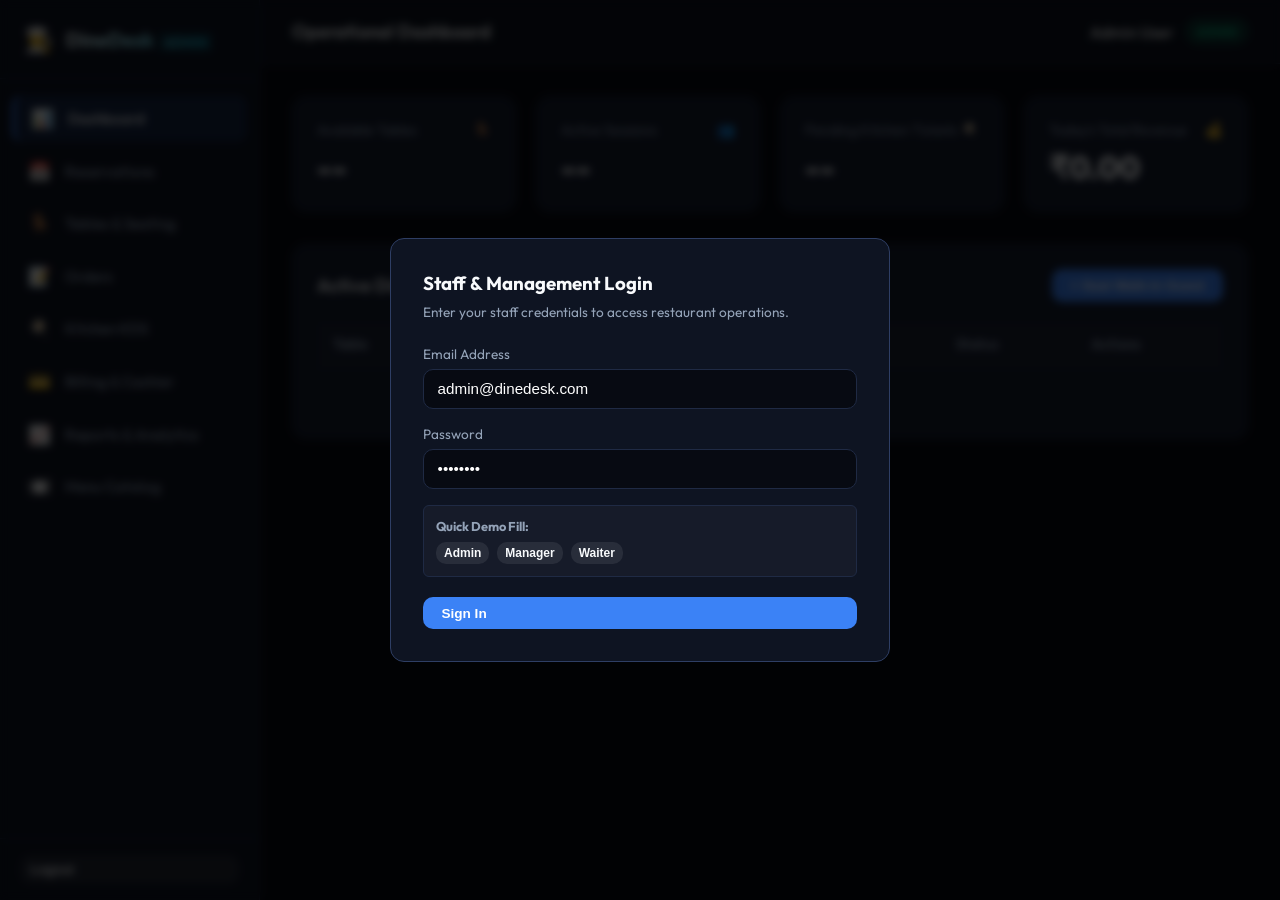
==== frontend/admin.html @ 4d53def3 "Update DineDesk: KDS live stream item fix, admin & floor operations, SQLite inspection utilities, an" ====
<!DOCTYPE html>
<html lang="en">
<head>
  <meta charset="UTF-8">
  <meta name="viewport" content="width=device-width, initial-scale=1.0">
  <title>DineDesk | Admin & Operations Portal</title>
  <link rel="preconnect" href="https://fonts.googleapis.com">
  <link rel="preconnect" href="https://fonts.gstatic.com" crossorigin>
  <link href="https://fonts.googleapis.com/css2?family=Outfit:wght@300;400;500;600;700;800&family=Fira+Code:wght@400;500;600&display=swap" rel="stylesheet">
  <link rel="stylesheet" href="staff.css">
</head>
<body>

  <!-- Left Sidebar Navigation -->
  <aside class="sidebar">
    <div class="sidebar-header">
      <span style="font-size: 1.5rem;">👨‍🍳</span>
      <h2>DineDesk <span style="font-size: 0.8rem; font-weight: 600; color: var(--accent-cyan); background: rgba(6,182,212,0.15); padding: 2px 6px; border-radius: 4px;">ADMIN</span></h2>
    </div>

    <nav class="sidebar-nav">
      <a class="nav-link active" onclick="switchPane('dashboard')">
        <span class="nav-link-icon">📊</span> Dashboard
      </a>
      <a class="nav-link" onclick="switchPane('reservations')">
        <span class="nav-link-icon">📅</span> Reservations
      </a>
      <a class="nav-link" onclick="switchPane('tables')">
        <span class="nav-link-icon">🪑</span> Tables & Seating
      </a>
      <a class="nav-link" onclick="switchPane('orders')">
        <span class="nav-link-icon">📝</span> Orders
      </a>
      <a class="nav-link" onclick="switchPane('kitchen')">
        <span class="nav-link-icon">🍳</span> Kitchen KDS
      </a>
      <a class="nav-link" onclick="switchPane('billing')">
        <span class="nav-link-icon">💳</span> Billing & Cashier
      </a>
      <a class="nav-link" onclick="switchPane('reports')">
        <span class="nav-link-icon">📈</span> Reports & Analytics
      </a>
      <a class="nav-link" onclick="switchPane('menu')">
        <span class="nav-link-icon">🍽️</span> Menu Catalog
      </a>
    </nav>

    <div class="sidebar-footer">
      <button class="btn btn-secondary" onclick="logoutStaff()" style="width: 100%; padding: 0.45rem 0.65rem; font-size: 0.8rem;">Logout</button>
    </div>
  </aside>

  <!-- Main Application Wrapper -->
  <div class="main-wrapper">
    <!-- Top Bar -->
    <header class="top-bar">
      <div class="top-title" id="current-pane-title">Operational Dashboard</div>
      <div style="display:flex; align-items:center; gap: 1rem;">
        <div class="user-badge">
          <span id="staff-name-display" style="font-weight: 500;">Admin User</span>
          <span class="role-tag" id="staff-role-display">ADMIN</span>
        </div>
      </div>
    </header>

    <!-- 1. DASHBOARD PANE -->
    <main class="content-pane active" id="pane-dashboard">
      <div class="stats-grid">
        <div class="stat-card">
          <div class="stat-header"><span>Available Tables</span><span>🪑</span></div>
          <div class="stat-value" id="stat-available-tables">--</div>
        </div>
        <div class="stat-card">
          <div class="stat-header"><span>Active Sessions</span><span>👥</span></div>
          <div class="stat-value" id="stat-active-sessions">--</div>
        </div>
        <div class="stat-card">
          <div class="stat-header"><span>Pending Kitchen Tickets</span><span>🍳</span></div>
          <div class="stat-value" id="stat-kitchen-tickets">--</div>
        </div>
        <div class="stat-card">
          <div class="stat-header"><span>Today's Total Revenue</span><span>💰</span></div>
          <div class="stat-value" id="stat-today-revenue">₹0.00</div>
        </div>
      </div>

      <div class="panel-card">
        <div class="panel-header">
          <h3>Active Dining Sessions on Floor</h3>
          <button class="btn btn-primary" onclick="openSeatModal()">+ Seat Walk-in Guest</button>
        </div>
        <table class="data-table">
          <thead>
            <tr>
              <th>Table</th>
              <th>Customer</th>
              <th>Guests</th>
              <th>Start Time</th>
              <th>Status</th>
              <th>Actions</th>
            </tr>
          </thead>
          <tbody id="dashboard-sessions-tbody">
            <tr><td colspan="6" style="text-align:center;">Loading active sessions...</td></tr>
          </tbody>
        </table>
      </div>
    </main>

    <!-- 2. RESERVATIONS PANE -->
    <main class="content-pane" id="pane-reservations">
      <div class="panel-card">
        <div class="panel-header" style="flex-wrap: wrap; gap: 1rem;">
          <div style="display:flex; align-items:center; gap: 0.8rem;">
            <h3>Master Guest Reservations Ledger</h3>
            <span class="badge" style="background:rgba(16,185,129,0.15); color:#10b981; border:1px solid rgba(16,185,129,0.3); font-size:0.75rem; padding:0.25rem 0.65rem; border-radius:20px;">
              🟢 Live Auto-Sync Active
            </span>
          </div>
          <div style="display:flex; gap:0.75rem; flex-wrap: wrap; align-items: center;">
            <input type="text" id="admin-res-search" class="form-control" placeholder="🔍 Search guest name, phone, table..." style="min-width:240px;" oninput="filterStaffReservationsTable()">
            <select id="res-filter-status" class="form-control" onchange="loadStaffReservations()">
              <option value="">All Statuses</option>
              <option value="PENDING">PENDING</option>
              <option value="CONFIRMED">CONFIRMED</option>
              <option value="CANCELLED">CANCELLED</option>
              <option value="COMPLETED">COMPLETED</option>
            </select>
            <button class="btn btn-secondary" onclick="loadStaffReservations()">🔄 Refresh</button>
          </div>
        </div>
        <table class="data-table">
          <thead>
            <tr>
              <th>Ref ID</th>
              <th>Customer Name</th>
              <th>Phone / Contact</th>
              <th>Allocated Table</th>
              <th>Date & Reserved Slot</th>
              <th>Party Size</th>
              <th>Status</th>
              <th>Management Actions</th>
            </tr>
          </thead>
          <tbody id="reservations-tbody">
            <tr><td colspan="8" style="text-align:center;">Loading reservations...</td></tr>
          </tbody>
        </table>
      </div>
    </main>

    <!-- 3. TABLES PANE -->
    <main class="content-pane" id="pane-tables">
      <div class="panel-card">
        <div class="panel-header">
          <div>
            <h3>Restaurant Floor Map & Seating</h3>
            <span style="font-size:0.8rem; color:var(--text-muted);">Admin Authority: Add new tables or permanently delete tables from database</span>
          </div>
          <div style="display:flex; gap:0.6rem;">
            <button class="btn btn-primary" onclick="openAddTableModal()">+ Add Table</button>
            <button class="btn btn-secondary" onclick="openSeatModal()">+ Seat Guests</button>
          </div>
        </div>
        <div class="floor-grid" id="floor-tables-container">
          <!-- Tables loaded dynamically -->
        </div>
      </div>
    </main>

    <!-- 4. ORDERS PANE -->
    <main class="content-pane" id="pane-orders">
      <div class="panel-card">
        <div class="panel-header">
          <h3>Floor Orders Management</h3>
          <button class="btn btn-primary" onclick="openNewOrderModal()">+ Create New Order</button>
        </div>
        <table class="data-table">
          <thead>
            <tr>
              <th>Order ID</th>
              <th>Table</th>
              <th>Staff User</th>
              <th>Items</th>
              <th>Status</th>
              <th>Action</th>
            </tr>
          </thead>
          <tbody id="staff-orders-tbody">
            <tr><td colspan="6" style="text-align:center;">Loading floor orders...</td></tr>
          </tbody>
        </table>
      </div>
    </main>

    <!-- 5. KITCHEN PANE -->
    <main class="content-pane" id="pane-kitchen">
      <div class="panel-card">
        <div class="panel-header">
          <h3>Kitchen Display System (KDS) Live Stream</h3>
          <button class="btn btn-secondary" onclick="loadKitchenTickets()">🔄 Refresh Stream</button>
        </div>
        <div class="kds-grid" id="kds-tickets-container">
          <!-- Kitchen tickets loaded dynamically -->
        </div>
      </div>
    </main>

    <!-- 6. BILLING PANE -->
    <main class="content-pane" id="pane-billing">
      <div class="panel-card">
        <div class="panel-header">
          <div>
            <h3>Table Itemized Billing & Financial Summary</h3>
            <span style="font-size:0.8rem; color:var(--text-muted);">Real-time summary of table charges, guest orders, tax and payment settlement status</span>
          </div>
          <div style="display:flex; gap:0.5rem; align-items:center;">
            <select id="billing-session-select" class="form-control" onchange="loadBillingSession()" style="min-width:280px;">
              <option value="">Select an Active Table Session...</option>
            </select>
          </div>
        </div>

        <div id="billing-details-view" style="display:none;">
          <div style="display:grid; grid-template-columns: 2fr 1fr; gap:1.5rem;">
            <div>
              <h4 style="margin-bottom:1rem;">Itemized Order & Consumption Details</h4>
              <table class="data-table">
                <thead>
                  <tr>
                    <th>Item</th>
                    <th>Qty</th>
                    <th>Price</th>
                    <th>Total</th>
                  </tr>
                </thead>
                <tbody id="bill-items-tbody"></tbody>
              </table>
            </div>

            <div>
              <h4 style="margin-bottom:1rem;">Table Settlement Summary</h4>
              <div class="bill-breakdown-box">
                <div class="bill-summary-line"><span>Subtotal:</span> <span id="bill-subtotal-val">₹0.00</span></div>
                <div class="bill-summary-line"><span>GST (5%):</span> <span id="bill-tax-val">₹0.00</span></div>
                <div class="bill-summary-line total-line"><span>Total Payable:</span> <span id="bill-total-val">₹0.00</span></div>
                <div class="bill-summary-line"><span>Paid by Guest:</span> <span id="bill-paid-val" style="color:var(--accent-emerald);">₹0.00</span></div>
                <div class="bill-summary-line" style="font-weight:700; color:#ffffff;"><span>Outstanding Balance:</span> <span id="bill-balance-val">₹0.00</span></div>
                <div class="bill-summary-line"><span>Bill Status:</span> <span id="bill-status-badge" class="badge">UNPAID</span></div>
              </div>
            </div>
          </div>
        </div>
      </div>
    </main>

    <!-- 7. REPORTS PANE -->
    <main class="content-pane" id="pane-reports">
      <div class="panel-card">
        <div class="panel-header">
          <h3>Daily Revenue Aggregations</h3>
        </div>
        <table class="data-table">
          <thead>
            <tr>
              <th>Date</th>
              <th>Transaction Count</th>
              <th>Total Revenue (₹)</th>
            </tr>
          </thead>
          <tbody id="daily-revenue-tbody">
            <tr><td colspan="3" style="text-align:center;">Loading revenue report...</td></tr>
          </tbody>
        </table>
      </div>

      <div style="display:grid; grid-template-columns: 1fr 1fr; gap:1.5rem;">
        <div class="panel-card">
          <div class="panel-header"><h3>Top Selling Items</h3></div>
          <table class="data-table">
            <thead>
              <tr>
                <th>Item</th>
                <th>Category</th>
                <th>Units Sold</th>
                <th>Revenue</th>
              </tr>
            </thead>
            <tbody id="item-sales-tbody"></tbody>
          </table>
        </div>

        <div class="panel-card">
          <div class="panel-header"><h3>Table Utilization & Turnover</h3></div>
          <table class="data-table">
            <thead>
              <tr>
                <th>Table</th>
                <th>Capacity</th>
                <th>Sessions</th>
                <th>Avg Turnaround (Min)</th>
              </tr>
            </thead>
            <tbody id="table-turnover-tbody"></tbody>
          </table>
        </div>
      </div>
    </main>

    <!-- 8. MENU PANE -->
    <main class="content-pane" id="pane-menu">
      <div class="panel-card">
        <div class="panel-header">
          <h3>Menu Catalog</h3>
        </div>
        <table class="data-table">
          <thead>
            <tr>
              <th>Item Name</th>
              <th>Category</th>
              <th>Description</th>
              <th>Price (₹)</th>
              <th>Status</th>
            </tr>
          </thead>
          <tbody id="staff-menu-tbody"></tbody>
        </table>
      </div>
    </main>
  </div>

  <!-- Staff Login Modal -->
  <div class="staff-modal-overlay" id="staff-login-modal">
    <div class="staff-modal-card">
      <h3 style="margin-bottom:0.5rem;">Staff & Management Login</h3>
      <p style="color:var(--text-muted); font-size:0.85rem; margin-bottom:1.5rem;">Enter your staff credentials to access restaurant operations.</p>
      
      <form onsubmit="handleStaffLogin(event)">
        <div class="form-group">
          <label>Email Address</label>
          <input type="email" id="login-email" class="form-control" value="admin@dinedesk.com" required>
        </div>
        <div class="form-group">
          <label>Password</label>
          <input type="password" id="login-password" class="form-control" value="admin123" required>
        </div>
        <div style="background: rgba(255,255,255,0.03); border:1px solid var(--border-color); border-radius:var(--radius-sm); padding:0.75rem; font-size:0.8rem; color:var(--text-muted); margin-bottom:1.25rem;">
          <strong>Quick Demo Fill:</strong><br>
          <div style="display:flex; gap:0.5rem; margin-top:0.5rem;">
            <button type="button" class="btn btn-secondary" style="font-size:0.75rem; padding:0.25rem 0.5rem;" onclick="quickLogin('admin@dinedesk.com', 'admin123')">Admin</button>
            <button type="button" class="btn btn-secondary" style="font-size:0.75rem; padding:0.25rem 0.5rem;" onclick="quickLogin('manager@dinedesk.com', 'manager123')">Manager</button>
            <button type="button" class="btn btn-secondary" style="font-size:0.75rem; padding:0.25rem 0.5rem;" onclick="quickLogin('waiter@dinedesk.com', 'waiter123')">Waiter</button>
          </div>
        </div>
        <button type="submit" class="btn btn-primary" style="width:100%;">Sign In</button>
      </form>
    </div>
  </div>

  <!-- Seat Guest Modal -->
  <div class="staff-modal-overlay" id="seat-guest-modal">
    <div class="staff-modal-card">
      <h3 style="margin-bottom:1rem;">Seat Guests at Table</h3>
      <form onsubmit="handleSeatGuests(event)">
        <div class="form-group">
          <label>Select Table</label>
          <select id="seat-table-select" class="form-control" required></select>
        </div>
        <div class="form-group">
          <label>Guest Count</label>
          <input type="number" id="seat-guests-count" class="form-control" min="1" value="2" required>
        </div>
        <div style="display:flex; justify-content:flex-end; gap:0.5rem; margin-top:1.5rem;">
          <button type="button" class="btn btn-secondary" onclick="closeStaffModals()">Cancel</button>
          <button type="submit" class="btn btn-success">Seat & Open Session</button>
        </div>
      </form>
    </div>
  </div>

  <!-- New Order Modal -->
  <div class="staff-modal-overlay" id="new-order-modal">
    <div class="staff-modal-card" style="max-width:550px;">
      <h3 style="margin-bottom:1rem;">Create Table Order</h3>
      <form onsubmit="handleCreateStaffOrder(event)">
        <div class="form-group">
          <label>Active Table Session</label>
          <select id="order-session-select" class="form-control" required></select>
        </div>
        <div class="form-group">
          <label>Select Dish</label>
          <select id="order-item-select" class="form-control" required></select>
        </div>
        <div class="form-group">
          <label>Quantity</label>
          <input type="number" id="order-item-qty" class="form-control" min="1" value="1" required>
        </div>
        <div class="form-group">
          <label>Special Instructions</label>
          <input type="text" id="order-item-notes" class="form-control" placeholder="e.g. Less salt, extra chutney">
        </div>
        <div style="display:flex; justify-content:flex-end; gap:0.5rem; margin-top:1.5rem;">
          <button type="button" class="btn btn-secondary" onclick="closeStaffModals()">Cancel</button>
          <button type="submit" class="btn btn-primary">Fire to Kitchen</button>
        </div>
      </form>
    </div>
  </div>

  <!-- Add Table Modal (Admin Authority) -->
  <div class="staff-modal-overlay" id="add-table-modal">
    <div class="staff-modal-card" style="max-width:480px;">
      <h3 style="margin-bottom:1rem;">Add Dining Table (Admin Authority)</h3>
      <form onsubmit="handleAddTable(event)">
        <div class="form-group">
          <label>Table Number</label>
          <input type="text" id="new-table-number" class="form-control" placeholder="e.g. T06, R04, F04, P02" required style="text-transform:uppercase;">
          <small style="color:var(--text-muted); font-size:0.75rem;">Use prefix T (Main Hall), R (Rooftop Terrace), F (Family Lounge), P (Private Dining)</small>
        </div>
        <div class="form-group">
          <label>Dining Atmosphere / Area</label>
          <select id="new-table-area" class="form-control" required>
            <option value="Main Dining Hall">Main Dining Hall</option>
            <option value="Romantic Terrace (Rooftop)">Romantic Terrace (Rooftop)</option>
            <option value="Family & Kids Lounge">Family & Kids Lounge</option>
            <option value="Chef's Private Dining">Chef's Private Dining</option>
          </select>
        </div>
        <div class="form-group">
          <label>Seating Capacity (Max Guests)</label>
          <input type="number" id="new-table-capacity" class="form-control" min="1" max="20" value="4" required>
        </div>
        <div style="display:flex; justify-content:flex-end; gap:0.5rem; margin-top:1.5rem;">
          <button type="button" class="btn btn-secondary" onclick="closeStaffModals()">Cancel</button>
          <button type="submit" class="btn btn-primary">+ Create Table in Database</button>
        </div>
      </form>
    </div>
  </div>

  <script src="staff.js"></script>
</body>
</html>
---- frontend/staff.css ----
:root {
  --bg-dark: #070a12;
  --bg-surface: #0e1422;
  --bg-card: #141c2e;
  --bg-card-hover: #1e2840;
  --border-color: #1f2a44;
  --border-highlight: #2e3e64;

  --accent-blue: #3b82f6;
  --accent-cyan: #06b6d4;
  --accent-purple: #8b5cf6;
  --accent-emerald: #10b981;
  --accent-amber: #f59e0b;
  --accent-rose: #f43f5e;

  --text-main: #f8fafc;
  --text-muted: #94a3b8;
  --text-dim: #64748b;

  --radius-sm: 6px;
  --radius-md: 10px;
  --radius-lg: 14px;
}

* {
  box-sizing: border-box;
  margin: 0;
  padding: 0;
}

body {
  font-family: 'Outfit', sans-serif;
  background-color: var(--bg-dark);
  color: var(--text-main);
  display: flex;
  min-height: 100vh;
}

/* Sidebar */
.sidebar {
  width: 260px;
  background: var(--bg-surface);
  border-right: 1px solid var(--border-color);
  display: flex;
  flex-direction: column;
  position: fixed;
  top: 0;
  bottom: 0;
  left: 0;
  z-index: 100;
}

.sidebar-header {
  padding: 1.5rem;
  border-bottom: 1px solid var(--border-color);
  display: flex;
  align-items: center;
  gap: 0.75rem;
}

.sidebar-header h2 {
  font-size: 1.25rem;
  font-weight: 700;
  background: linear-gradient(135deg, #ffffff, var(--accent-cyan));
  -webkit-background-clip: text;
  -webkit-text-fill-color: transparent;
}

.sidebar-nav {
  padding: 1rem 0.75rem;
  flex: 1;
  overflow-y: auto;
  display: flex;
  flex-direction: column;
  gap: 0.35rem;
}

.nav-link {
  display: flex;
  align-items: center;
  gap: 0.85rem;
  padding: 0.75rem 1rem;
  border-radius: var(--radius-md);
  color: var(--text-muted);
  text-decoration: none;
  font-size: 0.95rem;
  font-weight: 500;
  cursor: pointer;
  transition: all 0.2s ease;
}

.nav-link:hover, .nav-link.active {
  background: rgba(59, 130, 246, 0.15);
  color: #ffffff;
  border-left: 3px solid var(--accent-blue);
}

.nav-link-icon {
  font-size: 1.15rem;
}

.sidebar-footer {
  padding: 1rem 1.25rem;
  border-top: 1px solid var(--border-color);
  display: flex;
  align-items: center;
  justify-content: space-between;
  font-size: 0.85rem;
  color: var(--text-muted);
}

/* Main Content Area */
.main-wrapper {
  margin-left: 260px;
  flex: 1;
  display: flex;
  flex-direction: column;
  min-height: 100vh;
}

.top-bar {
  height: 64px;
  background: rgba(14, 20, 34, 0.8);
  backdrop-filter: blur(10px);
  border-bottom: 1px solid var(--border-color);
  display: flex;
  align-items: center;
  justify-content: space-between;
  padding: 0 2rem;
  position: sticky;
  top: 0;
  z-index: 90;
}

.top-title {
  font-size: 1.15rem;
  font-weight: 600;
}

.user-badge {
  display: flex;
  align-items: center;
  gap: 0.75rem;
}

.role-tag {
  background: rgba(16, 185, 129, 0.2);
  color: var(--accent-emerald);
  border: 1px solid rgba(16, 185, 129, 0.4);
  padding: 0.25rem 0.6rem;
  border-radius: 9999px;
  font-size: 0.75rem;
  font-weight: 700;
  text-transform: uppercase;
}

.content-pane {
  padding: 2rem;
  display: none;
}

.content-pane.active {
  display: block;
  animation: fadeIn 0.2s ease-in-out;
}

@keyframes fadeIn {
  from { opacity: 0; transform: translateY(6px); }
  to { opacity: 1; transform: translateY(0); }
}

/* Dashboard Stats Grid */
.stats-grid {
  display: grid;
  grid-template-columns: repeat(auto-fit, minmax(220px, 1fr));
  gap: 1.25rem;
  margin-bottom: 2rem;
}

.stat-card {
  background: var(--bg-card);
  border: 1px solid var(--border-color);
  border-radius: var(--radius-lg);
  padding: 1.5rem;
  display: flex;
  flex-direction: column;
  gap: 0.5rem;
}

.stat-header {
  display: flex;
  justify-content: space-between;
  color: var(--text-muted);
  font-size: 0.9rem;
}

.stat-value {
  font-size: 2rem;
  font-weight: 800;
  color: var(--text-main);
}

/* General Card */
.panel-card {
  background: var(--bg-card);
  border: 1px solid var(--border-color);
  border-radius: var(--radius-lg);
  padding: 1.5rem;
  margin-bottom: 1.5rem;
}

.panel-header {
  display: flex;
  justify-content: space-between;
  align-items: center;
  margin-bottom: 1.25rem;
}

.panel-header h3 {
  font-size: 1.15rem;
  font-weight: 600;
}

/* Tables in Panels */
.data-table {
  width: 100%;
  border-collapse: collapse;
  text-align: left;
  font-size: 0.9rem;
}

.data-table th {
  padding: 0.85rem 1rem;
  background: rgba(255, 255, 255, 0.02);
  color: var(--text-muted);
  font-weight: 600;
  border-bottom: 1px solid var(--border-color);
}

.data-table td {
  padding: 0.85rem 1rem;
  border-bottom: 1px solid rgba(255, 255, 255, 0.04);
  color: var(--text-main);
}

.data-table tr:hover td {
  background: rgba(255, 255, 255, 0.02);
}

/* Badges */
.badge {
  padding: 0.25rem 0.65rem;
  border-radius: 9999px;
  font-size: 0.75rem;
  font-weight: 600;
  text-transform: uppercase;
}

.badge-AVAILABLE { background: rgba(16, 185, 129, 0.2); color: #34d399; }
.badge-RESERVED { background: rgba(245, 158, 11, 0.2); color: #fbbf24; }
.badge-OCCUPIED { background: rgba(239, 68, 68, 0.2); color: #f87171; }
.badge-ACTIVE { background: rgba(59, 130, 246, 0.2); color: #60a5fa; }
.badge-COMPLETED { background: rgba(16, 185, 129, 0.2); color: #34d399; }
.badge-PENDING { background: rgba(245, 158, 11, 0.2); color: #fbbf24; }
.badge-CONFIRMED { background: rgba(59, 130, 246, 0.2); color: #60a5fa; }
.badge-CANCELLED { background: rgba(239, 68, 68, 0.2); color: #f87171; }
.badge-UNPAID { background: rgba(239, 68, 68, 0.2); color: #f87171; }
.badge-PARTIAL { background: rgba(245, 158, 11, 0.2); color: #fbbf24; }
.badge-PAID { background: rgba(16, 185, 129, 0.2); color: #34d399; }

/* Buttons */
.btn {
  padding: 0.55rem 1.15rem;
  border-radius: var(--radius-md);
  font-size: 0.85rem;
  font-weight: 600;
  cursor: pointer;
  border: none;
  display: inline-flex;
  align-items: center;
  gap: 0.5rem;
  transition: all 0.2s;
}

.btn-primary { background: var(--accent-blue); color: #ffffff; }
.btn-primary:hover { background: #2563eb; }
.btn-success { background: var(--accent-emerald); color: #ffffff; }
.btn-success:hover { background: #059669; }
.btn-warning { background: var(--accent-amber); color: #111827; }
.btn-danger { background: var(--accent-rose); color: #ffffff; }
.btn-secondary { background: rgba(255, 255, 255, 0.08); color: var(--text-main); }
.btn-secondary:hover { background: rgba(255, 255, 255, 0.14); }

/* Visual Tables Floor Grid */
.floor-grid {
  display: grid;
  grid-template-columns: repeat(auto-fill, minmax(220px, 1fr));
  gap: 1.25rem;
}

.floor-table-card {
  background: var(--bg-card);
  border: 1px solid var(--border-color);
  border-radius: var(--radius-lg);
  padding: 1.5rem;
  display: flex;
  flex-direction: column;
  gap: 0.75rem;
  position: relative;
  transition: all 0.2s;
}

.floor-table-card.AVAILABLE { border-left: 4px solid var(--accent-emerald); }
.floor-table-card.RESERVED { border-left: 4px solid var(--accent-amber); }
.floor-table-card.OCCUPIED { border-left: 4px solid var(--accent-rose); }

/* Kitchen KDS Grid */
.kds-grid {
  display: grid;
  grid-template-columns: repeat(auto-fill, minmax(320px, 1fr));
  gap: 1.5rem;
}

.kds-ticket {
  background: var(--bg-card);
  border: 1px solid var(--border-color);
  border-radius: var(--radius-lg);
  padding: 1.25rem;
  display: flex;
  flex-direction: column;
  gap: 1rem;
}

.kds-ticket.PENDING { border-top: 4px solid var(--accent-amber); }
.kds-ticket.IN_PROGRESS { border-top: 4px solid var(--accent-blue); }
.kds-ticket.READY { border-top: 4px solid var(--accent-emerald); }

.kds-items-list {
  background: rgba(0, 0, 0, 0.2);
  border-radius: var(--radius-sm);
  padding: 0.75rem;
}

.kds-item-row {
  display: flex;
  justify-content: space-between;
  align-items: center;
  padding: 0.4rem 0;
  border-bottom: 1px solid rgba(255, 255, 255, 0.05);
  font-size: 0.9rem;
}

/* Modal Dialog */
.staff-modal-overlay {
  position: fixed;
  top: 0;
  left: 0;
  width: 100vw;
  height: 100vh;
  background: rgba(0, 0, 0, 0.75);
  backdrop-filter: blur(4px);
  display: none;
  justify-content: center;
  align-items: center;
  z-index: 200;
}

.staff-modal-overlay.active {
  display: flex;
}

.staff-modal-card {
  background: var(--bg-surface);
  border: 1px solid var(--border-highlight);
  border-radius: var(--radius-lg);
  padding: 2rem;
  width: 90%;
  max-width: 500px;
}

.form-group {
  margin-bottom: 1rem;
  display: flex;
  flex-direction: column;
  gap: 0.4rem;
}

.form-group label {
  font-size: 0.85rem;
  color: var(--text-muted);
}

.form-control {
  background: var(--bg-dark);
  border: 1px solid var(--border-color);
  color: #ffffff;
  padding: 0.65rem 0.85rem;
  border-radius: var(--radius-md);
  font-size: 0.95rem;
  outline: none;
}

.form-control:focus {
  border-color: var(--accent-blue);
}
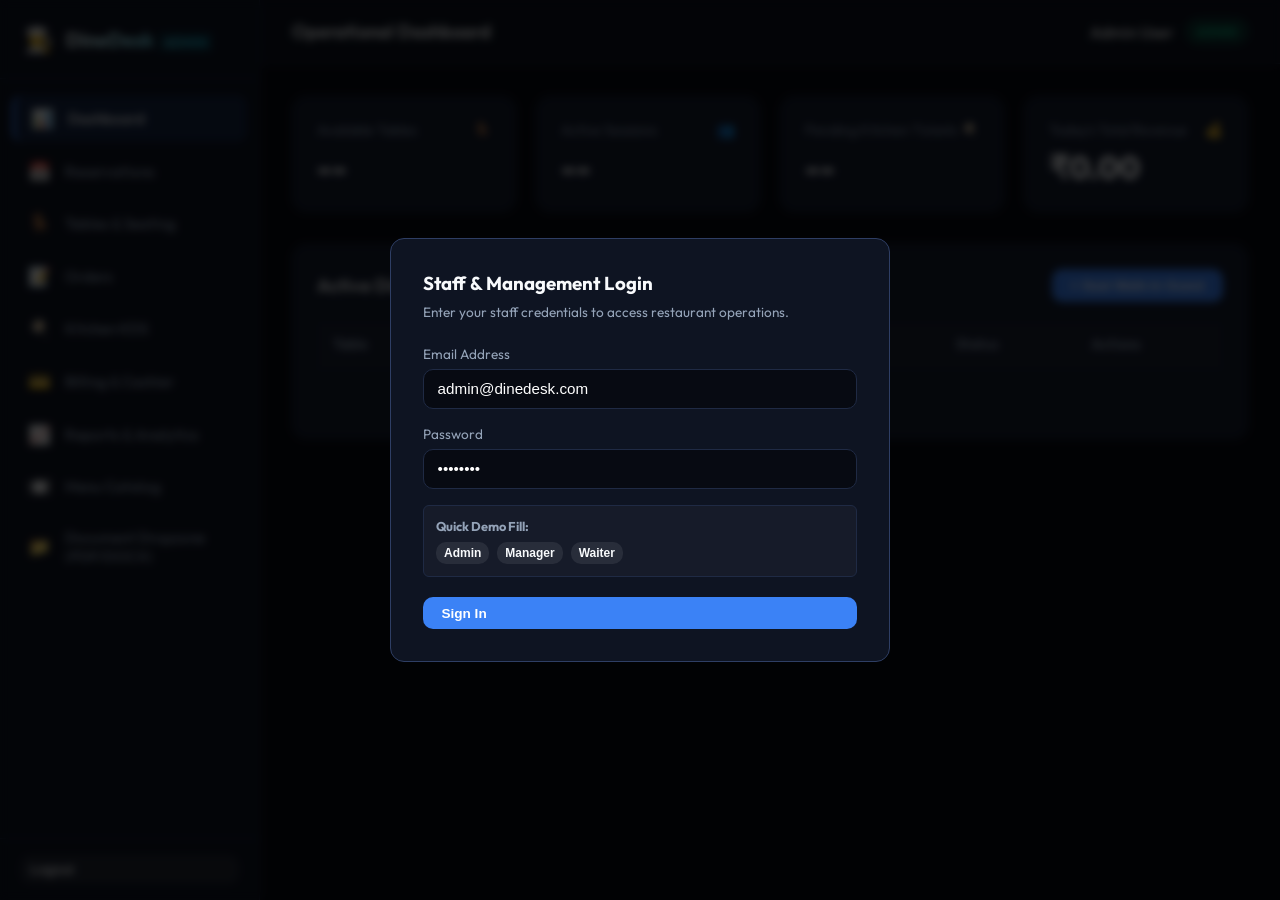
==== commit 7ff3e4a8: "Add drag-and-drop PDF and DOCX document uploader and folder controls" ====
--- a/frontend/admin.html
+++ b/frontend/admin.html
@@ -42,6 +42,9 @@
       </a>
       <a class="nav-link" onclick="switchPane('menu')">
         <span class="nav-link-icon">🍽️</span> Menu Catalog
+      </a>
+      <a class="nav-link" href="documents.html" target="_blank">
+        <span class="nav-link-icon">📁</span> Document Dropzone (PDF/DOCX)
       </a>
     </nav>
 
